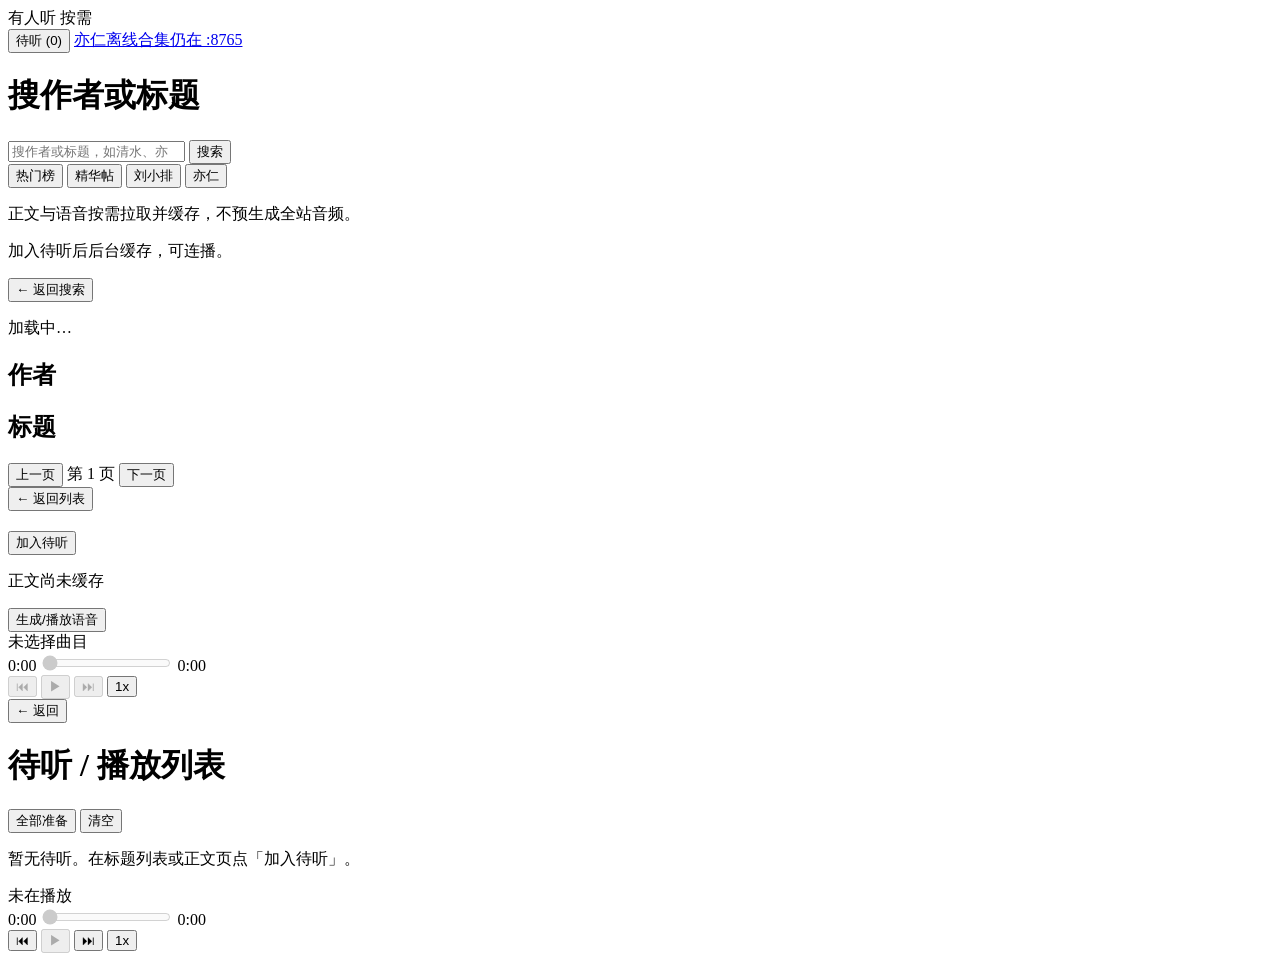
==== ondemand/web/index.html @ 870193d3 "Initial public release: 听生财 on-demand player Self-hosted Shengcai listen/TTS web app (non-official)." ====
<!DOCTYPE html>
<html lang="zh-CN">
<head>
  <meta charset="UTF-8" />
  <meta name="viewport" content="width=device-width, initial-scale=1, viewport-fit=cover" />
  <meta name="theme-color" content="#0f1419" />
  <title>有人听 · 按需</title>
  <link rel="stylesheet" href="/styles.css?v=10" />
</head>
<body>
  <div id="app">
    <header class="top">
      <div class="brand">有人听 <span class="badge">按需</span></div>
      <div class="top-right">
        <button type="button" id="btn-playlist" class="playlist-entry">待听 (0)</button>
        <a class="offline-link" href="http://127.0.0.1:8765/" target="_blank" rel="noopener">亦仁离线合集仍在 :8765</a>
      </div>
    </header>

    <main id="view-home" class="view">
      <h1>搜作者或标题</h1>
      <form id="search-form" class="search-row">
        <input id="q" type="search" enterkeyhint="search" autocomplete="off"
               placeholder="搜作者或标题，如清水、亦仁" />
        <button type="submit">搜索</button>
      </form>
      <div class="chips">
        <button type="button" class="chip chip-browse" data-browse="hot">热门榜</button>
        <button type="button" class="chip chip-browse" data-browse="digested">精华帖</button>
        <button type="button" class="chip" data-q="刘小排">刘小排</button>
        <button type="button" class="chip" data-q="亦仁">亦仁</button>
      </div>
      <p class="hint">正文与语音按需拉取并缓存，不预生成全站音频。</p>
      <p class="hint">加入待听后后台缓存，可连播。</p>
    </main>

    <main id="view-results" class="view hidden">
      <button type="button" class="back" id="back-home">← 返回搜索</button>
      <p id="results-status" class="hint hidden">加载中…</p>
      <section id="authors-section">
        <h2>作者</h2>
        <div id="authors" class="cards"></div>
      </section>
      <section>
        <h2 id="topics-heading">标题</h2>
        <ul id="topics" class="topic-list"></ul>
        <div id="pager" class="pager hidden">
          <button type="button" id="pager-prev" class="btn-secondary">上一页</button>
          <span id="pager-label" class="pager-label">第 1 页</span>
          <button type="button" id="pager-next" class="btn-secondary">下一页</button>
        </div>
      </section>
    </main>

    <main id="view-reader" class="view hidden">
      <button type="button" class="back" id="back-results">← 返回列表</button>
      <article class="reader">
        <h1 id="r-title"></h1>
        <p class="meta" id="r-meta"></p>
        <div class="reader-actions">
          <button type="button" id="btn-add-queue" class="btn-secondary">加入待听</button>
        </div>
        <div id="r-body" class="body"></div>
        <p id="r-empty" class="empty hidden">正文尚未缓存</p>
      </article>
      <div class="player-bar sticky" id="player-bar">
        <button type="button" id="btn-tts" class="tts">生成/播放语音</button>
        <div class="player-title" id="player-title">未选择曲目</div>
        <div class="seek-row">
          <span class="time" id="cur">0:00</span>
          <input type="range" id="seek" min="0" max="0" value="0" step="0.1" disabled aria-label="进度" />
          <span class="time" id="dur">0:00</span>
        </div>
        <div class="controls">
          <button type="button" id="btn-prev" class="ctrl" aria-label="上一首" disabled>⏮</button>
          <button type="button" id="btn-play" class="ctrl play" aria-label="播放" disabled>▶</button>
          <button type="button" id="btn-next" class="ctrl" aria-label="下一首" disabled>⏭</button>
          <button type="button" id="btn-rate" class="ctrl rate" aria-label="倍速">1x</button>
        </div>
        <audio id="audio" preload="none"></audio>
      </div>
    </main>

    <main id="view-playlist" class="view hidden">
      <button type="button" class="back" id="back-from-playlist">← 返回</button>
      <div class="pl-header">
        <h1>待听 / 播放列表</h1>
        <div class="pl-toolbar">
          <button type="button" id="pl-prepare-all" class="btn-secondary">全部准备</button>
          <button type="button" id="pl-clear" class="btn-danger">清空</button>
        </div>
      </div>
      <ul id="playlist-items" class="playlist-list"></ul>
      <p id="pl-empty" class="hint">暂无待听。在标题列表或正文页点「加入待听」。</p>
      <div class="player-bar sticky" id="pl-player-bar">
        <div class="player-title" id="pl-now">未在播放</div>
        <div class="seek-row">
          <span class="time" id="pl-cur">0:00</span>
          <input type="range" id="pl-seek" min="0" max="0" value="0" step="0.1" disabled aria-label="进度" />
          <span class="time" id="pl-dur">0:00</span>
        </div>
        <div class="controls">
          <button type="button" id="pl-prev" class="ctrl" aria-label="上一首">⏮</button>
          <button type="button" id="pl-play" class="ctrl play" aria-label="播放" disabled>▶</button>
          <button type="button" id="pl-next" class="ctrl" aria-label="下一首">⏭</button>
          <button type="button" id="pl-btn-rate" class="ctrl rate" aria-label="倍速">1x</button>
        </div>
        <audio id="pl-audio" preload="none"></audio>
      </div>
    </main>
  </div>
  <script src="/app.js?v=10"></script>
</body>
</html>
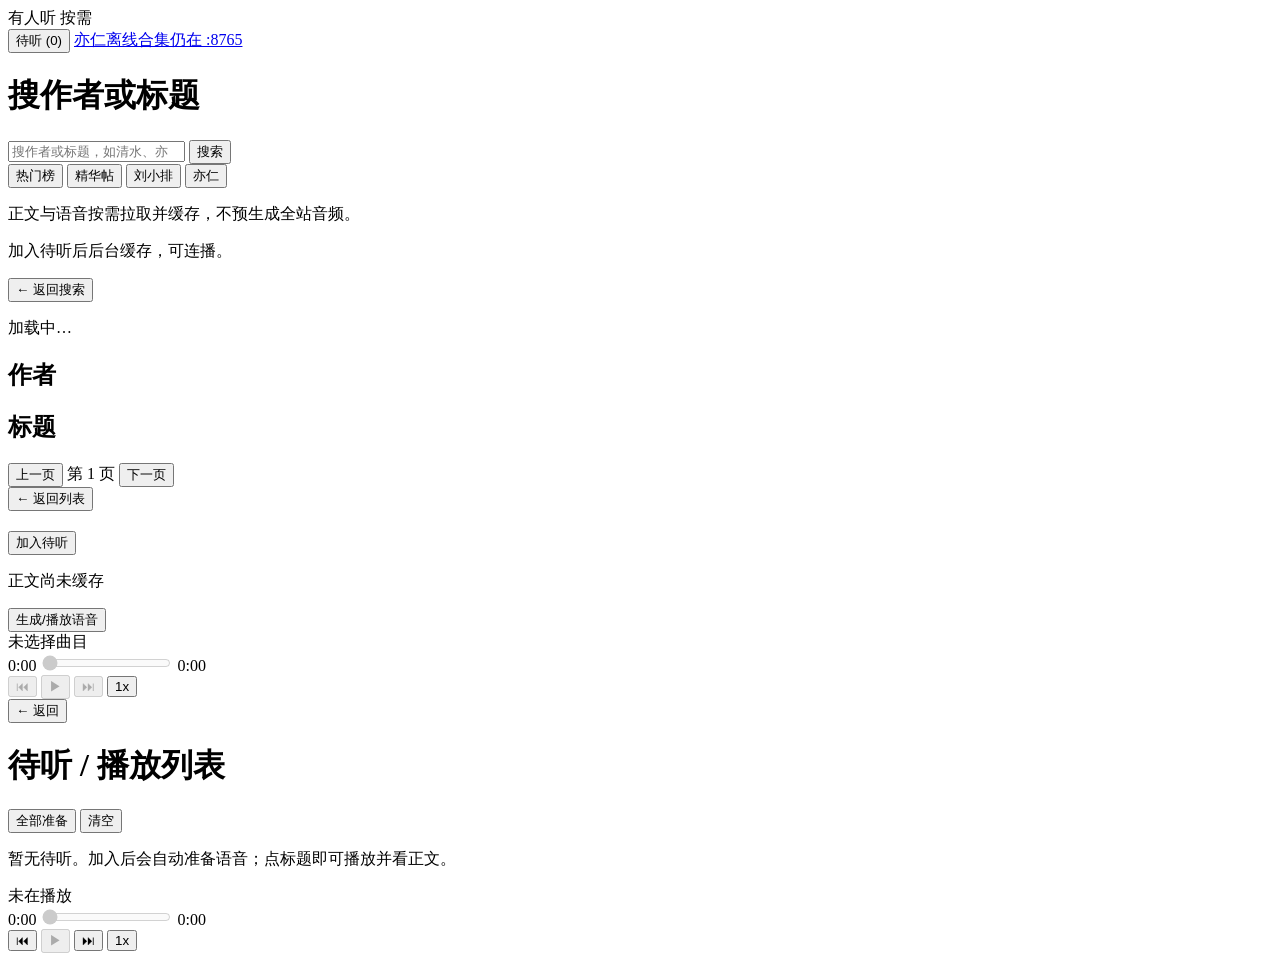
==== commit 88b57676: "Playlist UX: tap title to play and open article Remove prepare/play-from-here; reader prev/next when" ====
--- a/ondemand/web/index.html
+++ b/ondemand/web/index.html
@@ -5,7 +5,7 @@
   <meta name="viewport" content="width=device-width, initial-scale=1, viewport-fit=cover" />
   <meta name="theme-color" content="#0f1419" />
   <title>有人听 · 按需</title>
-  <link rel="stylesheet" href="/styles.css?v=10" />
+  <link rel="stylesheet" href="/styles.css?v=11" />
 </head>
 <body>
   <div id="app">
@@ -91,7 +91,7 @@
         </div>
       </div>
       <ul id="playlist-items" class="playlist-list"></ul>
-      <p id="pl-empty" class="hint">暂无待听。在标题列表或正文页点「加入待听」。</p>
+      <p id="pl-empty" class="hint">暂无待听。加入后会自动准备语音；点标题即可播放并看正文。</p>
       <div class="player-bar sticky" id="pl-player-bar">
         <div class="player-title" id="pl-now">未在播放</div>
         <div class="seek-row">
@@ -109,6 +109,6 @@
       </div>
     </main>
   </div>
-  <script src="/app.js?v=10"></script>
+  <script src="/app.js?v=11"></script>
 </body>
 </html>
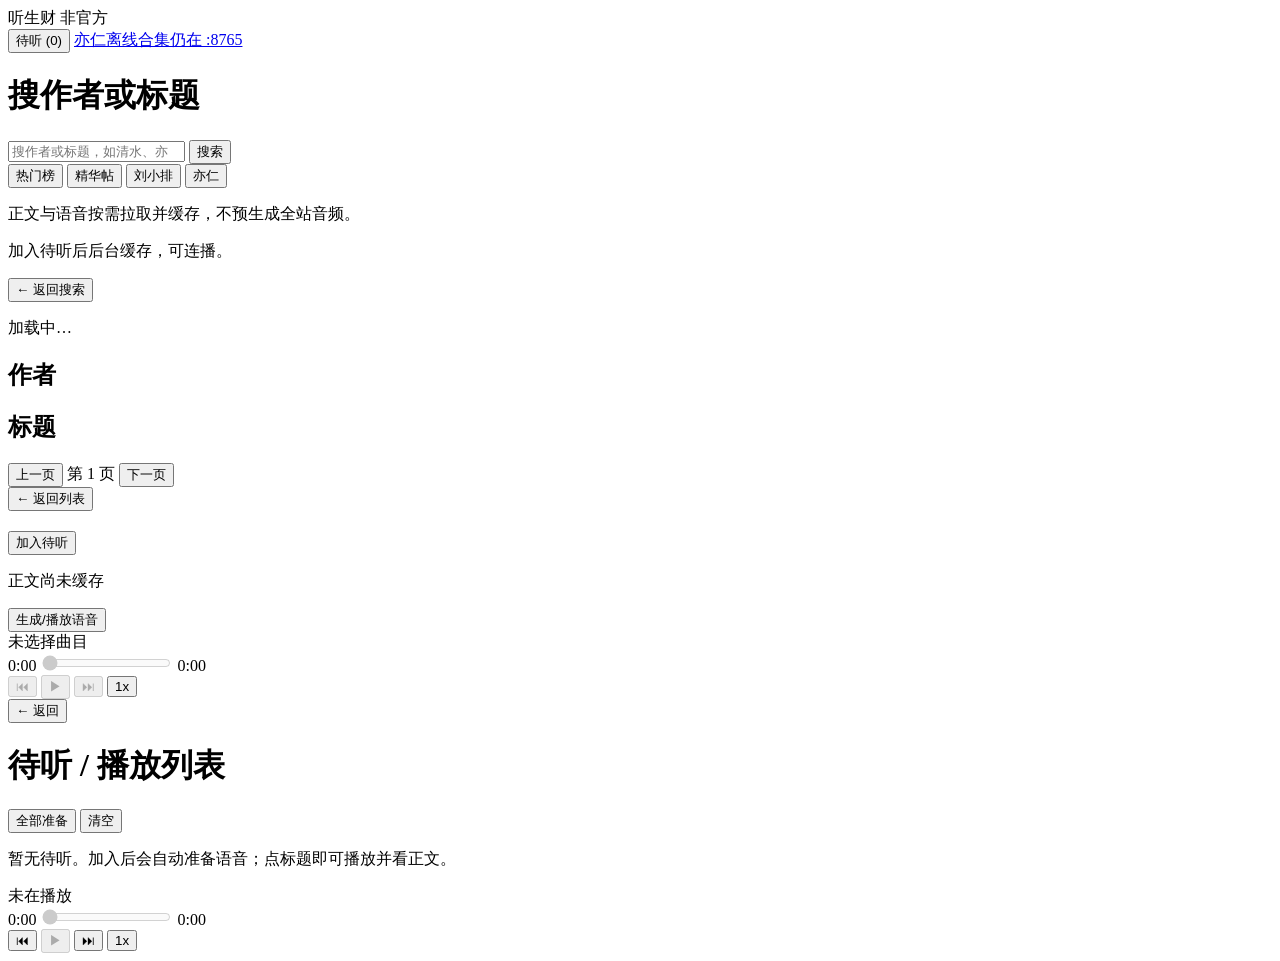
==== commit 67b9865d: "Rename product branding to 听生财 Top-left brand, page title, and API service name." ====
--- a/ondemand/web/index.html
+++ b/ondemand/web/index.html
@@ -4,13 +4,13 @@
   <meta charset="UTF-8" />
   <meta name="viewport" content="width=device-width, initial-scale=1, viewport-fit=cover" />
   <meta name="theme-color" content="#0f1419" />
-  <title>有人听 · 按需</title>
-  <link rel="stylesheet" href="/styles.css?v=11" />
+  <title>听生财</title>
+  <link rel="stylesheet" href="/styles.css?v=12" />
 </head>
 <body>
   <div id="app">
     <header class="top">
-      <div class="brand">有人听 <span class="badge">按需</span></div>
+      <div class="brand">听生财 <span class="badge">非官方</span></div>
       <div class="top-right">
         <button type="button" id="btn-playlist" class="playlist-entry">待听 (0)</button>
         <a class="offline-link" href="http://127.0.0.1:8765/" target="_blank" rel="noopener">亦仁离线合集仍在 :8765</a>
@@ -109,6 +109,6 @@
       </div>
     </main>
   </div>
-  <script src="/app.js?v=11"></script>
+  <script src="/app.js?v=12"></script>
 </body>
 </html>
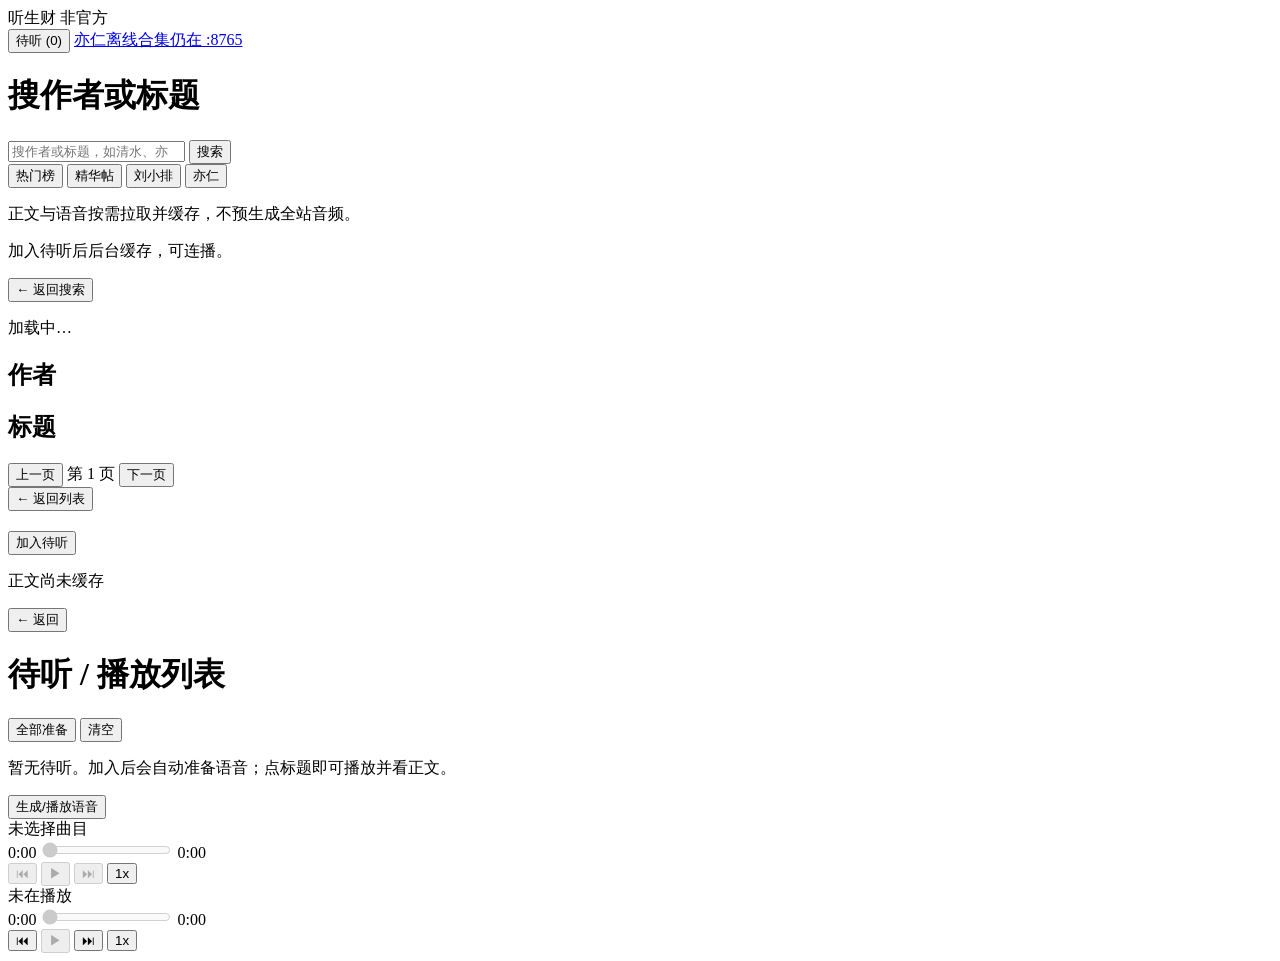
==== commit 825fffe9: "Fix player bar: pin to viewport while article scrolls Move docks under body and toggle per view so p" ====
--- a/ondemand/web/index.html
+++ b/ondemand/web/index.html
@@ -5,7 +5,7 @@
   <meta name="viewport" content="width=device-width, initial-scale=1, viewport-fit=cover" />
   <meta name="theme-color" content="#0f1419" />
   <title>听生财</title>
-  <link rel="stylesheet" href="/styles.css?v=12" />
+  <link rel="stylesheet" href="/styles.css?v=14" />
 </head>
 <body>
   <div id="app">
@@ -63,22 +63,6 @@
         <div id="r-body" class="body"></div>
         <p id="r-empty" class="empty hidden">正文尚未缓存</p>
       </article>
-      <div class="player-bar sticky" id="player-bar">
-        <button type="button" id="btn-tts" class="tts">生成/播放语音</button>
-        <div class="player-title" id="player-title">未选择曲目</div>
-        <div class="seek-row">
-          <span class="time" id="cur">0:00</span>
-          <input type="range" id="seek" min="0" max="0" value="0" step="0.1" disabled aria-label="进度" />
-          <span class="time" id="dur">0:00</span>
-        </div>
-        <div class="controls">
-          <button type="button" id="btn-prev" class="ctrl" aria-label="上一首" disabled>⏮</button>
-          <button type="button" id="btn-play" class="ctrl play" aria-label="播放" disabled>▶</button>
-          <button type="button" id="btn-next" class="ctrl" aria-label="下一首" disabled>⏭</button>
-          <button type="button" id="btn-rate" class="ctrl rate" aria-label="倍速">1x</button>
-        </div>
-        <audio id="audio" preload="none"></audio>
-      </div>
     </main>
 
     <main id="view-playlist" class="view hidden">
@@ -92,23 +76,41 @@
       </div>
       <ul id="playlist-items" class="playlist-list"></ul>
       <p id="pl-empty" class="hint">暂无待听。加入后会自动准备语音；点标题即可播放并看正文。</p>
-      <div class="player-bar sticky" id="pl-player-bar">
-        <div class="player-title" id="pl-now">未在播放</div>
-        <div class="seek-row">
-          <span class="time" id="pl-cur">0:00</span>
-          <input type="range" id="pl-seek" min="0" max="0" value="0" step="0.1" disabled aria-label="进度" />
-          <span class="time" id="pl-dur">0:00</span>
-        </div>
-        <div class="controls">
-          <button type="button" id="pl-prev" class="ctrl" aria-label="上一首">⏮</button>
-          <button type="button" id="pl-play" class="ctrl play" aria-label="播放" disabled>▶</button>
-          <button type="button" id="pl-next" class="ctrl" aria-label="下一首">⏭</button>
-          <button type="button" id="pl-btn-rate" class="ctrl rate" aria-label="倍速">1x</button>
-        </div>
-        <audio id="pl-audio" preload="none"></audio>
-      </div>
     </main>
   </div>
-  <script src="/app.js?v=12"></script>
+
+  <!-- docks outside scrolling views so position:fixed sticks to viewport -->
+  <div class="player-bar dock hidden" id="player-bar">
+    <button type="button" id="btn-tts" class="tts">生成/播放语音</button>
+    <div class="player-title" id="player-title">未选择曲目</div>
+    <div class="seek-row">
+      <span class="time" id="cur">0:00</span>
+      <input type="range" id="seek" min="0" max="0" value="0" step="0.1" disabled aria-label="进度" />
+      <span class="time" id="dur">0:00</span>
+    </div>
+    <div class="controls">
+      <button type="button" id="btn-prev" class="ctrl" aria-label="上一首" disabled>⏮</button>
+      <button type="button" id="btn-play" class="ctrl play" aria-label="播放" disabled>▶</button>
+      <button type="button" id="btn-next" class="ctrl" aria-label="下一首" disabled>⏭</button>
+      <button type="button" id="btn-rate" class="ctrl rate" aria-label="倍速">1x</button>
+    </div>
+    <audio id="audio" preload="none"></audio>
+  </div>
+  <div class="player-bar dock hidden" id="pl-player-bar">
+    <div class="player-title" id="pl-now">未在播放</div>
+    <div class="seek-row">
+      <span class="time" id="pl-cur">0:00</span>
+      <input type="range" id="pl-seek" min="0" max="0" value="0" step="0.1" disabled aria-label="进度" />
+      <span class="time" id="pl-dur">0:00</span>
+    </div>
+    <div class="controls">
+      <button type="button" id="pl-prev" class="ctrl" aria-label="上一首">⏮</button>
+      <button type="button" id="pl-play" class="ctrl play" aria-label="播放" disabled>▶</button>
+      <button type="button" id="pl-next" class="ctrl" aria-label="下一首">⏭</button>
+      <button type="button" id="pl-btn-rate" class="ctrl rate" aria-label="倍速">1x</button>
+    </div>
+    <audio id="pl-audio" preload="none"></audio>
+  </div>
+  <script src="/app.js?v=14"></script>
 </body>
 </html>
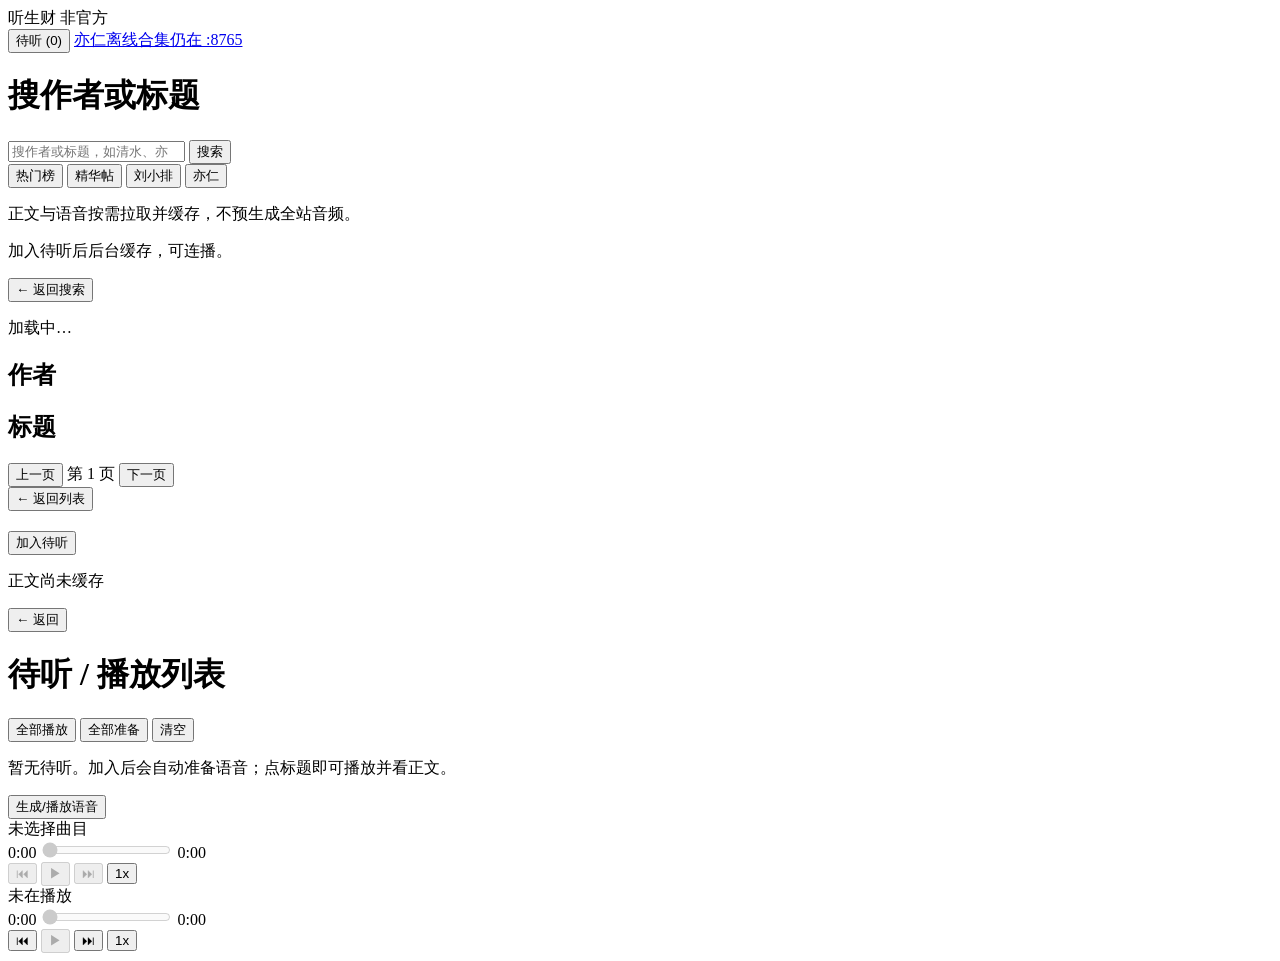
==== commit 9b301111: "Add play-all on 待听 and Apple-like UI polish." ====
--- a/ondemand/web/index.html
+++ b/ondemand/web/index.html
@@ -3,9 +3,9 @@
 <head>
   <meta charset="UTF-8" />
   <meta name="viewport" content="width=device-width, initial-scale=1, viewport-fit=cover" />
-  <meta name="theme-color" content="#0f1419" />
+  <meta name="theme-color" content="#F2F2F7" />
   <title>听生财</title>
-  <link rel="stylesheet" href="/styles.css?v=14" />
+  <link rel="stylesheet" href="/styles.css?v=16" />
 </head>
 <body>
   <div id="app">
@@ -70,6 +70,7 @@
       <div class="pl-header">
         <h1>待听 / 播放列表</h1>
         <div class="pl-toolbar">
+          <button type="button" id="pl-play-all" class="btn-primary">全部播放</button>
           <button type="button" id="pl-prepare-all" class="btn-secondary">全部准备</button>
           <button type="button" id="pl-clear" class="btn-danger">清空</button>
         </div>
@@ -111,6 +112,6 @@
     </div>
     <audio id="pl-audio" preload="none"></audio>
   </div>
-  <script src="/app.js?v=14"></script>
+  <script src="/app.js?v=16"></script>
 </body>
 </html>
